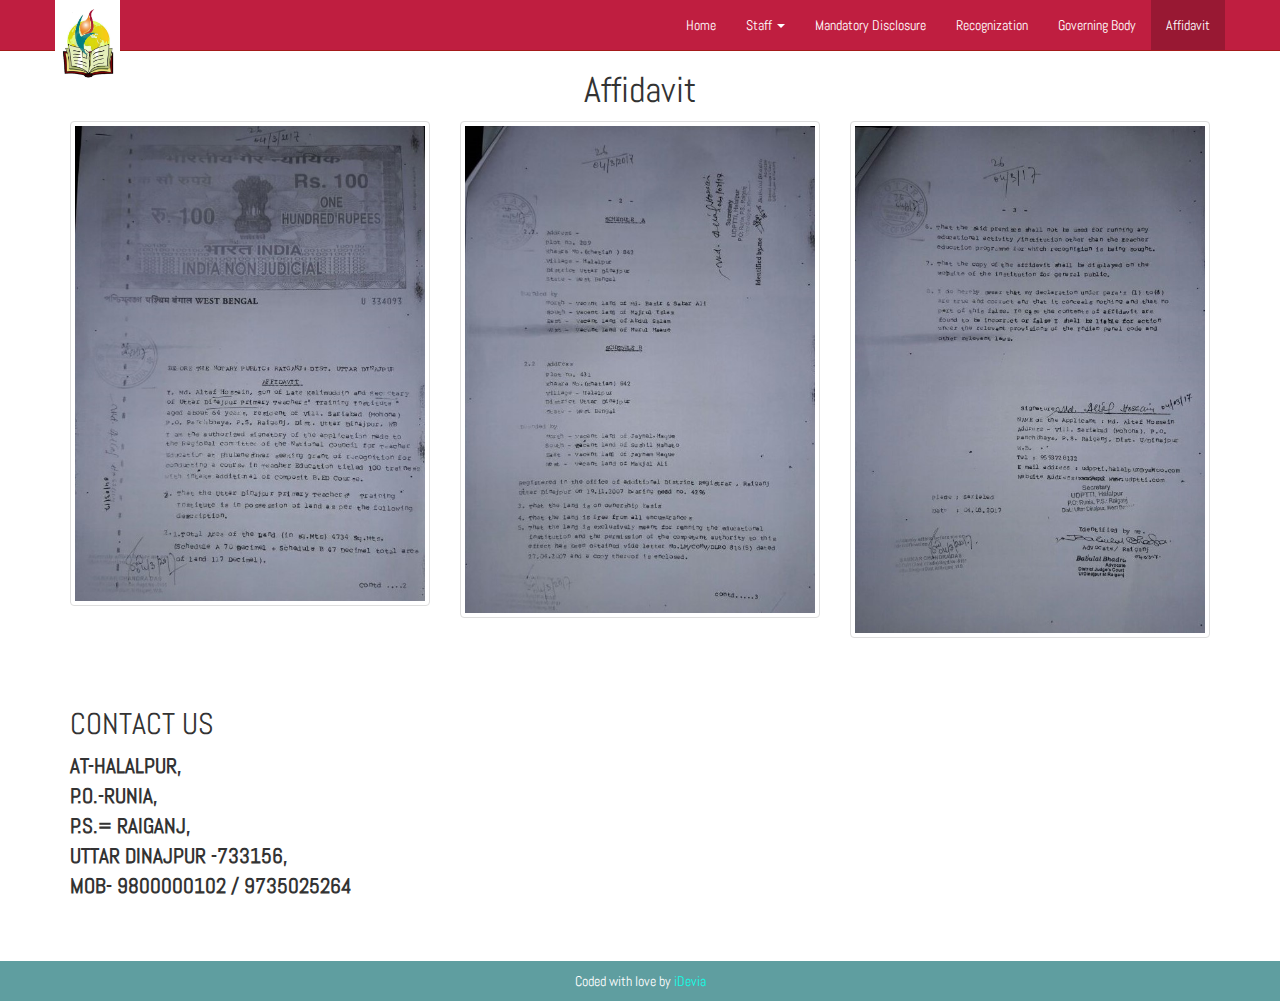
==== affidavit.html @ ff71db54 "first commit" ====
<!DOCTYPE html>
<html lang="en">
<head>
	<meta charset="UTF-8">
	<title>Affidavit - UDPTTI</title>
	<!-- Latest compiled and minified CSS -->
	<link rel="stylesheet" href="https://maxcdn.bootstrapcdn.com/bootstrap/3.3.7/css/bootstrap.min.css">
	<link rel="stylesheet" href="assets/css/app.css">
</head>
<body>
	
		<!-- navbar fixed top -->
	<nav class="navbar navbar-default navbar-static-top">
	  <div class="container">
	    <!-- Brand and toggle get grouped for better mobile display -->
	    <div class="navbar-header">
	      <button type="button" class="navbar-toggle collapsed" data-toggle="collapse" data-target="#main-nav" aria-expanded="false">
	        <span class="sr-only">Toggle navigation</span>
	        <span class="icon-bar"></span>
	        <span class="icon-bar"></span>
	        <span class="icon-bar"></span>
	      </button>
	      <a class="navbar-brand" href="/">
	      	<img src="assets/img/logo.jpg" alt="UDPTTI Logo">
	      </a>
	    </div>

	    <!-- Collect the nav links, forms, and other content for toggling -->
	    <div class="collapse navbar-collapse" id="main-nav">	      	      
	      <ul class="nav navbar-nav navbar-right">
	        <li><a href="index.html">Home</a></li>	        
	        <li class="dropdown">
               <a href="#" class="dropdown-toggle" data-toggle="dropdown" role="button" aria-haspopup="true" aria-expanded="false">Staff <span class="caret"></span></a>
               <ul class="dropdown-menu">
                 <li><a href="teachers.html">Teaching Staff</a></li> 
                 <li><a href="non-teach.html">Non-Teaching Staff</a></li>                 
               </ul>
	         </li>
	         <li><a href="mandatory-disclosure.html">Mandatory Disclosure</a></li>
	         <li><a href="recognization.html">Recognization</a></li>
			<li><a href="governing-body.html">Governing Body</a></li>
            <li class="active"><a href="affidavit.html">Affidavit</a></li>
	      </ul>
	    </div><!-- /.navbar-collapse -->
	  </div><!-- /.container-fluid -->
	</nav>
	<!-- /navbar static top -->

	<h1 class="text-center">Affidavit</h1>

    <section id="affidavit">
        <div class="container">
            <div class="row">
				<div class="col-md-4">
					<a href="./assets/img/affidavit/page1.jpeg" target="_blank"><img class="img-responsive img-thumbnail" src="assets/img/affidavit/page1.jpeg" alt="Affidavit page 1"></a>
				</div>
				<div class="col-md-4">
					<a href="./assets/img/affidavit/page2.jpeg" target="_blank"><img class="img-responsive img-thumbnail" src="assets/img/affidavit/page2.jpeg" alt="Affidavit page 2"></a>
				</div>
				<div class="col-md-4">
					<a href="./assets/img/affidavit/page3.jpeg" target="_blank"><img class="img-responsive img-thumbnail" src="assets/img/affidavit/page3.jpeg" alt="Affidavit page 3"></a>
				</div>
			</div>
        </div>
    </section>

			<footer class="global-footer">
		<div class="container">
			<h2>Contact us</h2>
			<ul class="list-unstyled">
			<li>At-halalpur,</li>
			<li>p.o.-runia,</li>
			<li>p.s.= raiganj,</li>
			<li>uttar dinajpur -733156,</li>
			<li>Mob- 9800000102 / 9735025264</li>
		</ul>
		</div>
	</footer>
	<footer class="branding">
		<div class="container">
			<p class="text-center">Coded with love by <a href="//idevia.in">iDevia</a></p>
		</div>
	</footer>

	<!-- Latest compiled and minified JavaScript -->
	<script src="https://ajax.googleapis.com/ajax/libs/jquery/1.12.3/jquery.min.js"></script>
	<script src="https://maxcdn.bootstrapcdn.com/bootstrap/3.3.7/js/bootstrap.min.js"></script>
</body>
</html>
---- assets/css/app.css ----
@import url('https://fonts.googleapis.com/css?family=Abel');
body{
  font-family: 'Abel', sans-serif;
}
.splash{
  background-image: url('../img/cover2.jpg');
  text-align: center;
  color: #FFF;
  width: 100%;
}
.overlay{
  background-color: rgba(0,0,0,0.6);
}
.full-viewport{
  height: 800px;
  width: 100%;
}
.background-image{
  background-repeat: no-repeat;
  background-position: center;
  background-size: cover;
  -webkit-background-size: cover;
}
.display-table{
  display: table;
}
.display-table-cell{
  display: table-cell;
}
.text-vertical-center{
  vertical-align: middle;
}
.navbar{
  margin-bottom: 0;
}
.navbar-brand{
  padding: 0;
}
.navbar-brand img{
  height: 80px;
}
.navbar-default{
  background-color: #bf1e40;
  border-color: #a51a1a;
}
.navbar-default .navbar-nav > li > a {
  color: #FFF;
}
.navbar-default .navbar-nav > li > a:focus,
.navbar-default .navbar-nav > li > a:hover,
.navbar-default .navbar-nav > .active > a:focus,
.navbar-default .navbar-nav > .active > a:hover{
  color: #eee;
  background-color: rgba(0,0,0,0.1);
}

.navbar-default .navbar-nav > .active > a,
.navbar-default .navbar-nav > li > a.active {
  background-color: rgba(0,0,0,0.2);
  color: #FFF;
}
img{max-width: 100%;}

/*table style*/

/* = Scroll body
------------------------*/
::-webkit-scrollbar{
  width:0.2em;
}
::-webkit-scrollbar-track{
  background-color:#bdc3c7;
}
::-webkit-scrollbar-thumb{
  background-color:#7f8c8d;
}
/* = table
------------------------*/
.box-table table{
  border-collapse:collapse;
  text-align:center;
  width:100%;
  margin:0;
  padding:0;
  background:#2c3e50;
  animation: responsive 5s infinite ease-in-out;
}
.box-table{
  /*font:normal 14px/150% Arial, Helvetica, sans-serif;*/
  /*overflow:scroll;*/
  margin:0 auto;
  display:block;
  width:95%;
  padding:2.5%;
}
.box-table table thead th{
  background-color:#2c3e50;
  color:#bdc3c7;
  text-align:center;
  padding: 0.75em;
  font-weight: bold;
  font-size: 16px;
  height: 1.5em;
  vertical-align: top;
  border-left:0.25em double #34495e;

}
.box-table table tbody td,
.box-table table tbody tr{
  font-size:1em;
  border:none;
  padding:1em;
}
.box-table table tbody tr:nth-child(odd){
  background:#ecf0f1;
  color:#95a5a6;
}
.box-table table tbody tr:nth-child(even){
  background:#bdc3c7;
  color:#7f8c8d;
}
.box-table table tbody tr a{
  text-decoration:none;
  color:#e67e22;
}
.box-table table tbody tr a:hover{
  color:#d35400;
}
.box-table .user-photo{
  background:#bdc3c7;
}
.box-table .user-tumb{
  width:6em;
  height:6em;
  padding:0;
  display:table-cell;
  text-align:center;
  margin:0 auto;
  -webkit-border-radius:100%;
  -moz-border-radius:100%;
  border-radius:100%;
}

.img-fullwidth{
  width: 100%;
}

.global-footer{
  padding: 50px;
  background-color: #fff;
  font-size: 1.5em;
  font-weight: bold;
  text-transform: uppercase;
}

.branding{
  background-color: #5f9ea0;
  color: #fff;
}
.branding a{
  color: #12ffe6
}

.branding p{
  padding-top: 10px;
}
.section2{
  padding: 50px;
  background-color: ghostwhite;
}
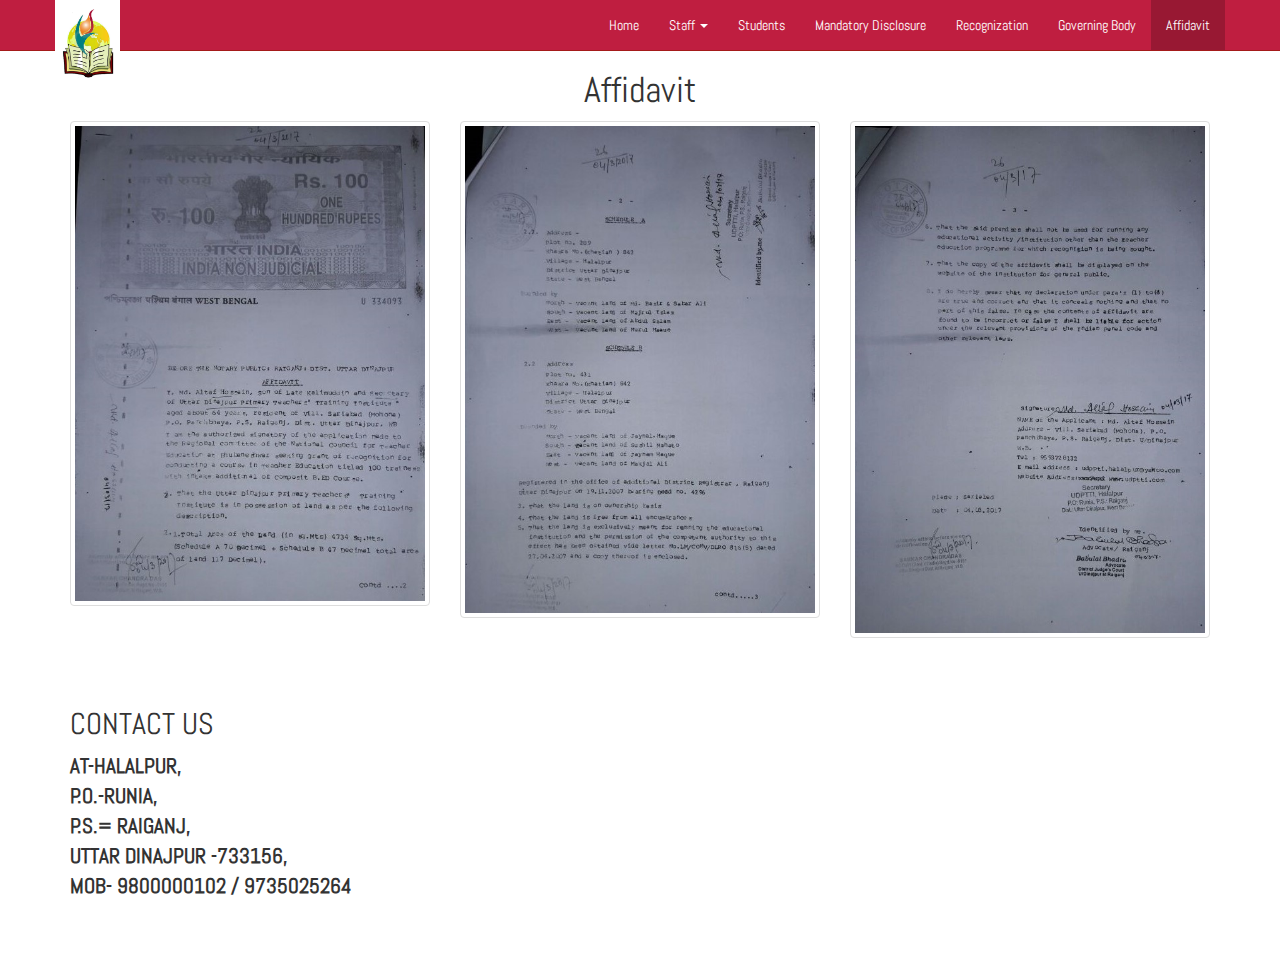
==== commit 60a6dd95: "added pdf files" ====
--- a/affidavit.html
+++ b/affidavit.html
@@ -35,10 +35,13 @@
                  <li><a href="teachers.html">Teaching Staff</a></li> 
                  <li><a href="non-teach.html">Non-Teaching Staff</a></li>                 
                </ul>
-	         </li>
+					 </li>
+					<li>
+						<a href="students.html">Students</a>
+					</li>
 	         <li><a href="mandatory-disclosure.html">Mandatory Disclosure</a></li>
 	         <li><a href="recognization.html">Recognization</a></li>
-			<li><a href="governing-body.html">Governing Body</a></li>
+					<li><a href="governing-body.html">Governing Body</a></li>
             <li class="active"><a href="affidavit.html">Affidavit</a></li>
 	      </ul>
 	    </div><!-- /.navbar-collapse -->
@@ -64,7 +67,7 @@
         </div>
     </section>
 
-			<footer class="global-footer">
+	<footer class="global-footer">
 		<div class="container">
 			<h2>Contact us</h2>
 			<ul class="list-unstyled">
@@ -76,11 +79,7 @@
 		</ul>
 		</div>
 	</footer>
-	<footer class="branding">
-		<div class="container">
-			<p class="text-center">Coded with love by <a href="//idevia.in">iDevia</a></p>
-		</div>
-	</footer>
+
 
 	<!-- Latest compiled and minified JavaScript -->
 	<script src="https://ajax.googleapis.com/ajax/libs/jquery/1.12.3/jquery.min.js"></script>
--- a/assets/css/app.css
+++ b/assets/css/app.css
@@ -1,6 +1,9 @@
 @import url('https://fonts.googleapis.com/css?family=Abel');
 body{
   font-family: 'Abel', sans-serif;
+}
+.h-center {
+  margin: 0 auto;
 }
 .splash{
   background-image: url('../img/cover2.jpg');
